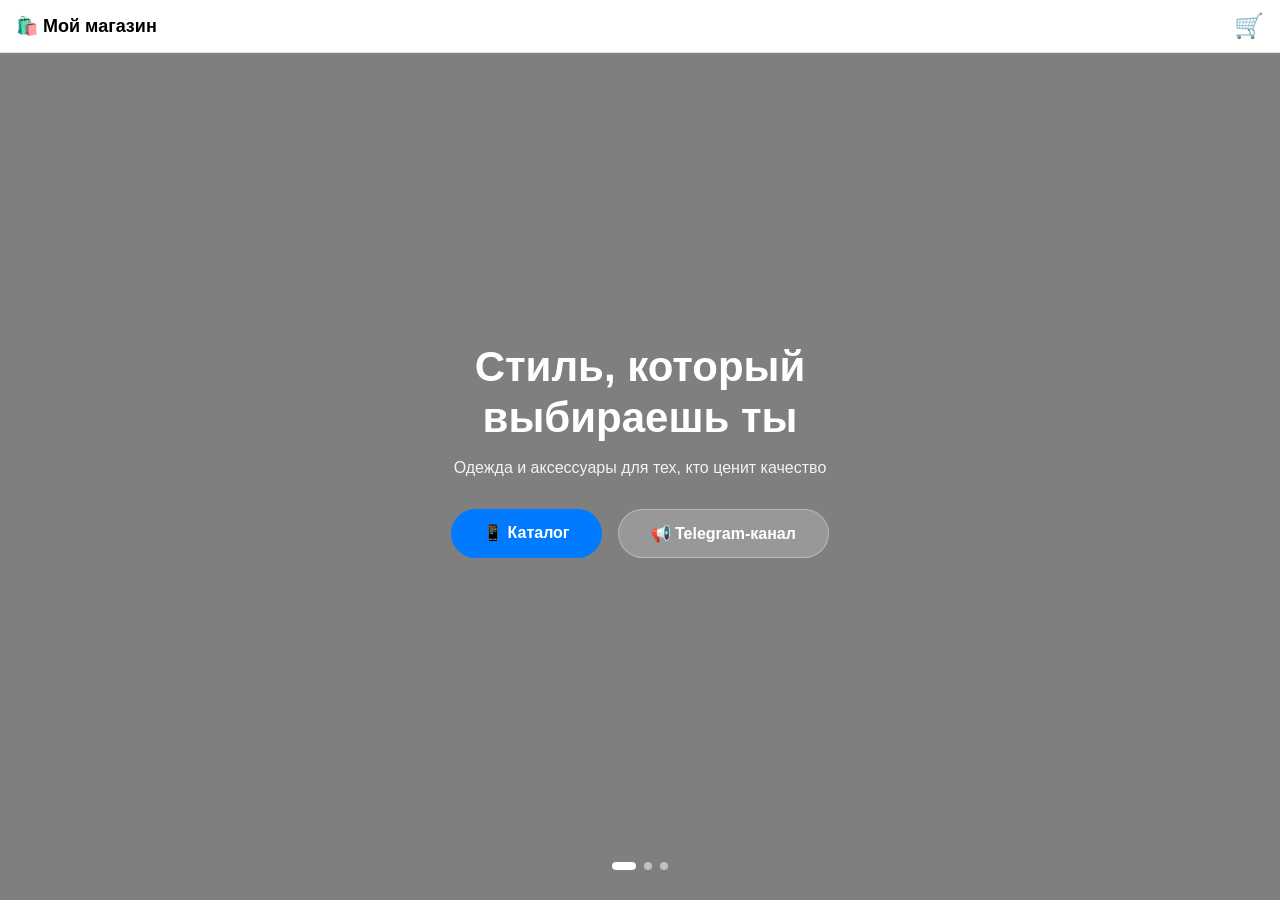
==== index.html @ 5e0961f3 "Add files via upload" ====
<!DOCTYPE html>
<html lang="ru">
<head>
    <meta charset="UTF-8">
    <meta name="viewport" content="width=device-width, initial-scale=1.0, viewport-fit=cover">
    <title>Мой магазин</title>
    <link rel="stylesheet" href="style.css">
    <script src="https://telegram.org/js/telegram-web-app.js"></script>
</head>
<body>
    <!-- Шапка с корзиной -->
    <div class="header">
        <div class="logo">🛍️ Мой магазин</div>
        <a href="cart.html" class="cart-icon">
            🛒
            <span class="cart-count" style="display: none;">0</span>
        </a>
    </div>

    <!-- Главный экран с фоновыми фото -->
    <div class="hero">
        <div class="background-slider">
            <div class="slide active" style="background-image: url('https://placehold.co/1920x1080/1a1a2e/white?text=Слайд+1')"></div>
            <div class="slide" style="background-image: url('https://placehold.co/1920x1080/16213e/white?text=Слайд+2')"></div>
            <div class="slide" style="background-image: url('https://placehold.co/1920x1080/0f3460/white?text=Слайд+3')"></div>
        </div>
        
        <div class="hero-content">
            <h1 class="hero-title">Стиль, который<br>выбираешь ты</h1>
            <p class="hero-subtitle">Одежда и аксессуары для тех, кто ценит качество</p>
            
            <div class="hero-buttons">
                <a href="catalog.html" class="btn btn-primary">📱 Каталог</a>
                <a href="https://t.me/your_channel" target="_blank" class="btn btn-secondary">📢 Telegram-канал</a>
            </div>
        </div>
        
        <!-- Индикаторы слайдов -->
        <div class="slider-dots">
            <span class="dot active"></span>
            <span class="dot"></span>
            <span class="dot"></span>
        </div>
    </div>

    <script src="data.js"></script>
    <script src="script.js"></script>
    <script>
        // Логика слайдера на главной
        let currentSlide = 0;
        const slides = document.querySelectorAll('.slide');
        const dots = document.querySelectorAll('.dot');
        
        function showSlide(index) {
            slides.forEach(slide => slide.classList.remove('active'));
            dots.forEach(dot => dot.classList.remove('active'));
            
            slides[index].classList.add('active');
            dots[index].classList.add('active');
            currentSlide = index;
        }
        
        function nextSlide() {
            let next = (currentSlide + 1) % slides.length;
            showSlide(next);
        }
        
        // Автоматическое перелистывание каждые 5 секунд
        setInterval(nextSlide, 5000);
        
        // Клик по точкам
        dots.forEach((dot, index) => {
            dot.addEventListener('click', () => showSlide(index));
        });
        
        updateCartCounter();
    </script>
</body>
</html>
---- style.css ----
* {
    margin: 0;
    padding: 0;
    box-sizing: border-box;
}

body {
    font-family: -apple-system, BlinkMacSystemFont, 'Segoe UI', Roboto, Helvetica, Arial, sans-serif;
    background: var(--tg-theme-bg-color, #ffffff);
    color: var(--tg-theme-text-color, #000000);
    min-height: 100vh;
}

/* Шапка */
.header {
    position: fixed;
    top: 0;
    left: 0;
    right: 0;
    display: flex;
    justify-content: space-between;
    align-items: center;
    padding: 12px 16px;
    background: var(--tg-theme-secondary-bg-color, #ffffff);
    border-bottom: 1px solid var(--tg-theme-hint-color, #e0e0e0);
    z-index: 100;
    backdrop-filter: blur(10px);
}

.logo {
    font-size: 18px;
    font-weight: 600;
}

.cart-icon {
    position: relative;
    font-size: 24px;
    text-decoration: none;
    color: var(--tg-theme-text-color, #000000);
}

.cart-count {
    position: absolute;
    top: -8px;
    right: -12px;
    background: #ff3b30;
    color: white;
    font-size: 11px;
    font-weight: bold;
    min-width: 18px;
    height: 18px;
    border-radius: 9px;
    display: flex;
    align-items: center;
    justify-content: center;
    padding: 0 5px;
}

.back-btn {
    background: none;
    border: none;
    font-size: 24px;
    cursor: pointer;
    color: var(--tg-theme-link-color, #007aff);
    padding: 0;
    width: 32px;
    text-align: left;
}

/* Главный экран с слайдером */
.hero {
    position: relative;
    height: 100vh;
    display: flex;
    align-items: center;
    justify-content: center;
    overflow: hidden;
}

.background-slider {
    position: absolute;
    top: 0;
    left: 0;
    width: 100%;
    height: 100%;
    z-index: 0;
}

.slide {
    position: absolute;
    top: 0;
    left: 0;
    width: 100%;
    height: 100%;
    background-size: cover;
    background-position: center;
    opacity: 0;
    transition: opacity 1s ease;
}

.slide.active {
    opacity: 1;
}

.slide::after {
    content: '';
    position: absolute;
    top: 0;
    left: 0;
    width: 100%;
    height: 100%;
    background: rgba(0, 0, 0, 0.5);
}

.hero-content {
    position: relative;
    z-index: 2;
    text-align: center;
    padding: 20px;
    color: white;
}

.hero-title {
    font-size: 42px;
    font-weight: 700;
    margin-bottom: 16px;
    line-height: 1.2;
}

.hero-subtitle {
    font-size: 16px;
    opacity: 0.9;
    margin-bottom: 32px;
}

.hero-buttons {
    display: flex;
    gap: 16px;
    justify-content: center;
    flex-wrap: wrap;
}

.btn {
    padding: 14px 32px;
    border-radius: 30px;
    font-size: 16px;
    font-weight: 600;
    text-decoration: none;
    transition: transform 0.2s, opacity 0.2s;
}

.btn:active {
    transform: scale(0.96);
}

.btn-primary {
    background: #007aff;
    color: white;
}

.btn-secondary {
    background: rgba(255, 255, 255, 0.2);
    backdrop-filter: blur(10px);
    color: white;
    border: 1px solid rgba(255, 255, 255, 0.3);
}

.slider-dots {
    position: absolute;
    bottom: 30px;
    left: 0;
    right: 0;
    display: flex;
    justify-content: center;
    gap: 8px;
    z-index: 2;
}

.dot {
    width: 8px;
    height: 8px;
    border-radius: 4px;
    background: rgba(255, 255, 255, 0.5);
    cursor: pointer;
    transition: all 0.3s;
}

.dot.active {
    width: 24px;
    background: white;
}

/* Каталог */
.catalog-container {
    padding-top: 70px;
    padding-bottom: 20px;
}

.catalog-header {
    padding: 20px 16px;
}

.catalog-header h1 {
    font-size: 28px;
    margin-bottom: 16px;
}

.category-filter {
    display: flex;
    gap: 10px;
    overflow-x: auto;
    padding-bottom: 8px;
}

.filter-btn {
    padding: 8px 20px;
    border-radius: 30px;
    background: var(--tg-theme-secondary-bg-color, #f0f0f0);
    border: none;
    font-size: 14px;
    cursor: pointer;
    color: var(--tg-theme-text-color, #000000);
    white-space: nowrap;
}

.filter-btn.active {
    background: #007aff;
    color: white;
}

.products-grid {
    display: grid;
    grid-template-columns: repeat(auto-fill, minmax(160px, 1fr));
    gap: 16px;
    padding: 0 16px;
}

.product-card {
    background: var(--tg-theme-secondary-bg-color, #f8f8f8);
    border-radius: 16px;
    overflow: hidden;
    cursor: pointer;
    transition: transform 0.2s;
}

.product-card:active {
    transform: scale(0.98);
}

.product-image {
    width: 100%;
    aspect-ratio: 1;
    overflow: hidden;
}

.product-image img {
    width: 100%;
    height: 100%;
    object-fit: cover;
}

.product-info {
    padding: 12px;
}

.product-name {
    font-size: 14px;
    font-weight: 500;
    margin-bottom: 4px;
}

.product-price {
    font-size: 16px;
    font-weight: 700;
    color: #007aff;
    margin-bottom: 8px;
}

.btn-quick-add {
    width: 100%;
    padding: 8px;
    background: #007aff;
    color: white;
    border: none;
    border-radius: 30px;
    font-size: 12px;
    cursor: pointer;
}

/* Карточка товара */
.product-page {
    padding-top: 70px;
    padding-bottom: 30px;
}

.product-gallery {
    padding: 16px;
}

.main-image {
    width: 100%;
    aspect-ratio: 1;
    border-radius: 20px;
    overflow: hidden;
    background: var(--tg-theme-secondary-bg-color, #f0f0f0);
}

.main-image img {
    width: 100%;
    height: 100%;
    object-fit: cover;
}

.thumbnail-list {
    display: flex;
    gap: 8px;
    margin-top: 12px;
    overflow-x: auto;
}

.thumbnail {
    width: 70px;
    height: 70px;
    border-radius: 12px;
    overflow: hidden;
    cursor: pointer;
    opacity: 0.6;
    transition: opacity 0.2s;
}

.thumbnail.active {
    opacity: 1;
    border: 2px solid #007aff;
}

.thumbnail img {
    width: 100%;
    height: 100%;
    object-fit: cover;
}

.product-details {
    padding: 0 16px;
}

.product-title {
    font-size: 24px;
    font-weight: 700;
    margin-bottom: 8px;
}

.product-price-large {
    font-size: 28px;
    font-weight: 700;
    color: #007aff;
    margin-bottom: 20px;
}

.product-description {
    margin-bottom: 20px;
}

.product-description h3 {
    font-size: 16px;
    margin-bottom: 8px;
}

.product-description p {
    color: var(--tg-theme-hint-color, #666);
    line-height: 1.5;
}

.size-selector, .quantity-selector {
    margin-bottom: 20px;
}

.size-selector h3, .quantity-selector h3 {
    font-size: 16px;
    margin-bottom: 10px;
}

.size-buttons {
    display: flex;
    gap: 10px;
    flex-wrap: wrap;
}

.size-btn {
    min-width: 50px;
    padding: 10px 16px;
    border-radius: 30px;
    background: var(--tg-theme-secondary-bg-color, #f0f0f0);
    border: 1px solid transparent;
    cursor: pointer;
    color: var(--tg-theme-text-color, #000000);
}

.size-btn.active {
    background: #007aff;
    color: white;
}

.quantity-controls {
    display: flex;
    align-items: center;
    gap: 16px;
}

.qty-btn {
    width: 40px;
    height: 40px;
    border-radius: 20px;
    background: var(--tg-theme-secondary-bg-color, #f0f0f0);
    border: none;
    font-size: 20px;
    cursor: pointer;
}

.quantity {
    font-size: 18px;
    font-weight: 600;
    min-width: 30px;
    text-align: center;
}

.btn-add-to-cart {
    width: 100%;
    padding: 16px;
    background: #007aff;
    color: white;
    border: none;
    border-radius: 30px;
    font-size: 16px;
    font-weight: 600;
    cursor: pointer;
    margin-top: 10px;
}

/* Корзина */
.cart-container {
    padding-top: 70px;
    padding-bottom: 30px;
    min-height: 100vh;
}

.cart-items {
    padding: 16px;
}

.cart-item {
    display: flex;
    gap: 12px;
    padding: 12px;
    background: var(--tg-theme-secondary-bg-color, #f8f8f8);
    border-radius: 16px;
    margin-bottom: 12px;
}

.cart-item-image {
    width: 70px;
    height: 70px;
    border-radius: 12px;
    object-fit: cover;
}

.cart-item-details {
    flex: 1;
}

.cart-item-title {
    font-weight: 600;
    margin-bottom: 4px;
}

.cart-item-size {
    font-size: 12px;
    color: var(--tg-theme-hint-color, #666);
    margin-bottom: 4px;
}

.cart-item-price {
    font-weight: 700;
    color: #007aff;
}

.cart-item-actions {
    display: flex;
    flex-direction: column;
    justify-content: space-between;
    align-items: flex-end;
}

.cart-quantity {
    display: flex;
    align-items: center;
    gap: 8px;
}

.cart-qty-btn {
    width: 28px;
    height: 28px;
    border-radius: 14px;
    background: var(--tg-theme-bg-color, #e0e0e0);
    border: none;
    font-size: 16px;
    cursor: pointer;
}

.cart-remove-btn {
    background: none;
    border: none;
    font-size: 20px;
    cursor: pointer;
    opacity: 0.6;
}

.empty-cart {
    display: flex;
    flex-direction: column;
    align-items: center;
    justify-content: center;
    padding: 60px 20px;
    text-align: center;
}

.empty-cart-icon {
    font-size: 64px;
    margin-bottom: 16px;
}

.cart-summary {
    padding: 16px;
    border-top: 1px solid var(--tg-theme-hint-color, #e0e0e0);
    margin-top: 16px;
}

.summary-row {
    display: flex;
    justify-content: space-between;
    padding: 8px 0;
}

.summary-row.total {
    font-size: 18px;
    font-weight: 700;
    border-top: 1px solid var(--tg-theme-hint-color, #e0e0e0);
    margin-top: 8px;
    padding-top: 12px;
}

.btn-checkout {
    width: 100%;
    padding: 16px;
    background: #007aff;
    color: white;
    border: none;
    border-radius: 30px;
    font-size: 16px;
    font-weight: 600;
    cursor: pointer;
    margin-top: 16px;
}

.checkout-note {
    text-align: center;
    font-size: 12px;
    color: var(--tg-theme-hint-color, #666);
    margin-top: 12px;
}
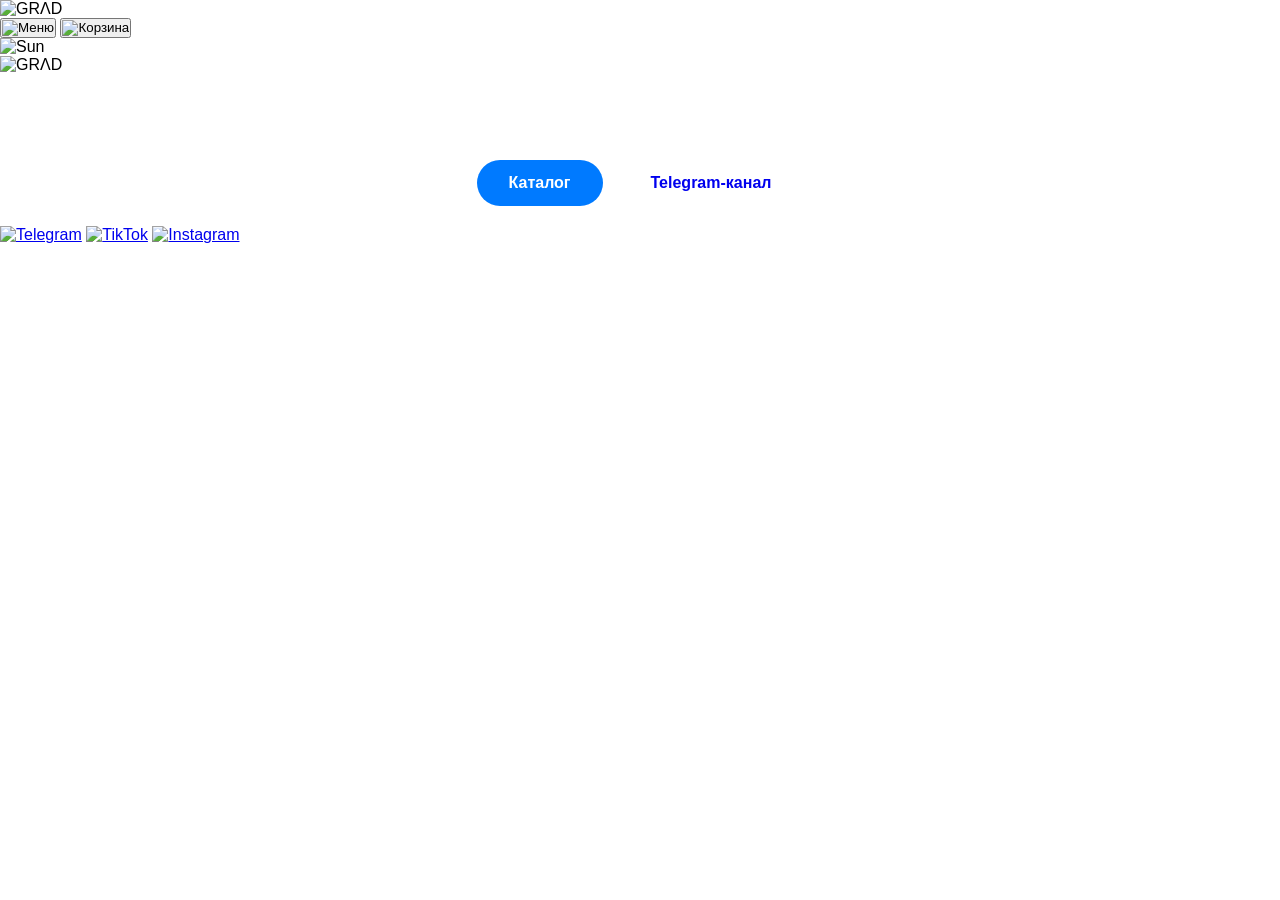
==== commit 9a3d6559: "Update index.html" ====
--- a/index.html
+++ b/index.html
@@ -2,78 +2,117 @@
 <html lang="ru">
 <head>
     <meta charset="UTF-8">
-    <meta name="viewport" content="width=device-width, initial-scale=1.0, viewport-fit=cover">
-    <title>Мой магазин</title>
+    <meta name="viewport" content="width=device-width, initial-scale=1.0, viewport-fit=cover, user-scalable=no">
+    <title>GRAAD | Главная</title>
     <link rel="stylesheet" href="style.css">
     <script src="https://telegram.org/js/telegram-web-app.js"></script>
+    
+    <!-- Шрифт Bebas Neue Cyrillic -->
+    <link href="https://fonts.googleapis.com/css2?family=Bebas+Neue&display=swap" rel="stylesheet">
+    <style>
+        @font-face {
+            font-family: 'Bebas Neue Cyrillic';
+            src: url('https://fonts.cdnfonts.com/css/bebas-neue') format('truetype');
+            font-weight: normal;
+            font-style: normal;
+        }
+    </style>
 </head>
 <body>
-    <!-- Шапка с корзиной -->
-    <div class="header">
-        <div class="logo">🛍️ Мой магазин</div>
-        <a href="cart.html" class="cart-icon">
-            🛒
-            <span class="cart-count" style="display: none;">0</span>
-        </a>
-    </div>
+    <!-- Хедер с эффектом стекла -->
+    <header class="glass-header">
+        <div class="header-left">
+            <img src="logo.svg" alt="GRΛD" class="logo-icon">
+        </div>
+        <div class="header-right">
+            <button class="icon-btn" id="menuBtn">
+                <img src="menu.svg" alt="Меню">
+            </button>
+            <button class="icon-btn" id="cartBtn">
+                <img src="cart.svg" alt="Корзина">
+                <span class="cart-count" style="display: none;">0</span>
+            </button>
+        </div>
+    </header>
 
-    <!-- Главный экран с фоновыми фото -->
-    <div class="hero">
-        <div class="background-slider">
-            <div class="slide active" style="background-image: url('https://placehold.co/1920x1080/1a1a2e/white?text=Слайд+1')"></div>
-            <div class="slide" style="background-image: url('https://placehold.co/1920x1080/16213e/white?text=Слайд+2')"></div>
-            <div class="slide" style="background-image: url('https://placehold.co/1920x1080/0f3460/white?text=Слайд+3')"></div>
-        </div>
-        
-        <div class="hero-content">
-            <h1 class="hero-title">Стиль, который<br>выбираешь ты</h1>
-            <p class="hero-subtitle">Одежда и аксессуары для тех, кто ценит качество</p>
-            
-            <div class="hero-buttons">
-                <a href="catalog.html" class="btn btn-primary">📱 Каталог</a>
-                <a href="https://t.me/your_channel" target="_blank" class="btn btn-secondary">📢 Telegram-канал</a>
+    <!-- Анимационный экран загрузки (появляется поверх всего) -->
+    <div class="splash-screen" id="splashScreen">
+        <div class="splash-container">
+            <div class="splash-sun" id="splashSun">
+                <img src="sun.svg" alt="Sun">
             </div>
-        </div>
-        
-        <!-- Индикаторы слайдов -->
-        <div class="slider-dots">
-            <span class="dot active"></span>
-            <span class="dot"></span>
-            <span class="dot"></span>
+            <div class="splash-text" id="splashText">
+                <img src="text.svg" alt="GRΛD">
+            </div>
         </div>
     </div>
 
+    <!-- Основной контент (изначально скрыт) -->
+    <main class="main-content hidden" id="mainContent">
+        <!-- Фоновый слайдер во весь экран -->
+        <div class="fullscreen-slider" id="fullscreenSlider">
+            <div class="slider-slide active" style="background-image: url('1.jpg')"></div>
+            <div class="slider-slide" style="background-image: url('2.jpg')"></div>
+            <div class="slider-slide" style="background-image: url('3.jpg')"></div>
+            <div class="slider-slide" style="background-image: url('4.jpg')"></div>
+            <div class="slider-overlay"></div>
+        </div>
+
+        <!-- Контент поверх слайдера -->
+        <div class="hero-content">
+            <h1 class="hero-title" id="heroTitle">Одежда с брянским духом</h1>
+            
+            <div class="hero-buttons" id="heroButtons">
+                <a href="catalog.html" class="btn btn-primary">Каталог</a>
+                <a href="https://t.me/your_channel" target="_blank" class="btn btn-outline">Telegram-канал</a>
+            </div>
+        </div>
+
+        <!-- Нижние иконки соцсетей -->
+        <div class="social-icons" id="socialIcons">
+            <a href="#" class="social-link"><img src="telegram.svg" alt="Telegram"></a>
+            <a href="#" class="social-link"><img src="tiktok.svg" alt="TikTok"></a>
+            <a href="#" class="social-link"><img src="instagram.svg" alt="Instagram"></a>
+        </div>
+    </main>
+
     <script src="data.js"></script>
     <script src="script.js"></script>
-    <script>
-        // Логика слайдера на главной
-        let currentSlide = 0;
-        const slides = document.querySelectorAll('.slide');
-        const dots = document.querySelectorAll('.dot');
+
+<script>
+    // Используем sessionStorage — данные живут только до закрытия вкладки/приложения
+    const hasSeenAnimation = sessionStorage.getItem('grad_splash_shown');
+    
+    if (!hasSeenAnimation) {
+        // При запуске приложения — показываем анимацию
+        sessionStorage.setItem('grad_splash_shown', 'true');
+        // Анимация запустится автоматически из script.js
+    } else {
+        // При навигации внутри приложения — сразу показываем контент
+        const splashScreen = document.getElementById('splashScreen');
+        const mainContent = document.getElementById('mainContent');
         
-        function showSlide(index) {
-            slides.forEach(slide => slide.classList.remove('active'));
-            dots.forEach(dot => dot.classList.remove('active'));
+        if (splashScreen && mainContent) {
+            splashScreen.style.display = 'none';
+            mainContent.classList.remove('hidden');
             
-            slides[index].classList.add('active');
-            dots[index].classList.add('active');
-            currentSlide = index;
+            document.body.classList.add('has-slider');
+            
+            if (typeof startBackgroundSlider === 'function') {
+                startBackgroundSlider();
+            }
+            
+            setTimeout(() => {
+                const heroTitle = document.getElementById('heroTitle');
+                const heroButtons = document.getElementById('heroButtons');
+                const socialIcons = document.getElementById('socialIcons');
+                
+                if (heroTitle) heroTitle.classList.add('visible');
+                if (heroButtons) heroButtons.classList.add('visible');
+                if (socialIcons) socialIcons.classList.add('visible');
+            }, 100);
         }
-        
-        function nextSlide() {
-            let next = (currentSlide + 1) % slides.length;
-            showSlide(next);
-        }
-        
-        // Автоматическое перелистывание каждые 5 секунд
-        setInterval(nextSlide, 5000);
-        
-        // Клик по точкам
-        dots.forEach((dot, index) => {
-            dot.addEventListener('click', () => showSlide(index));
-        });
-        
-        updateCartCounter();
-    </script>
+    }
+</script>
 </body>
-</html>+</html>
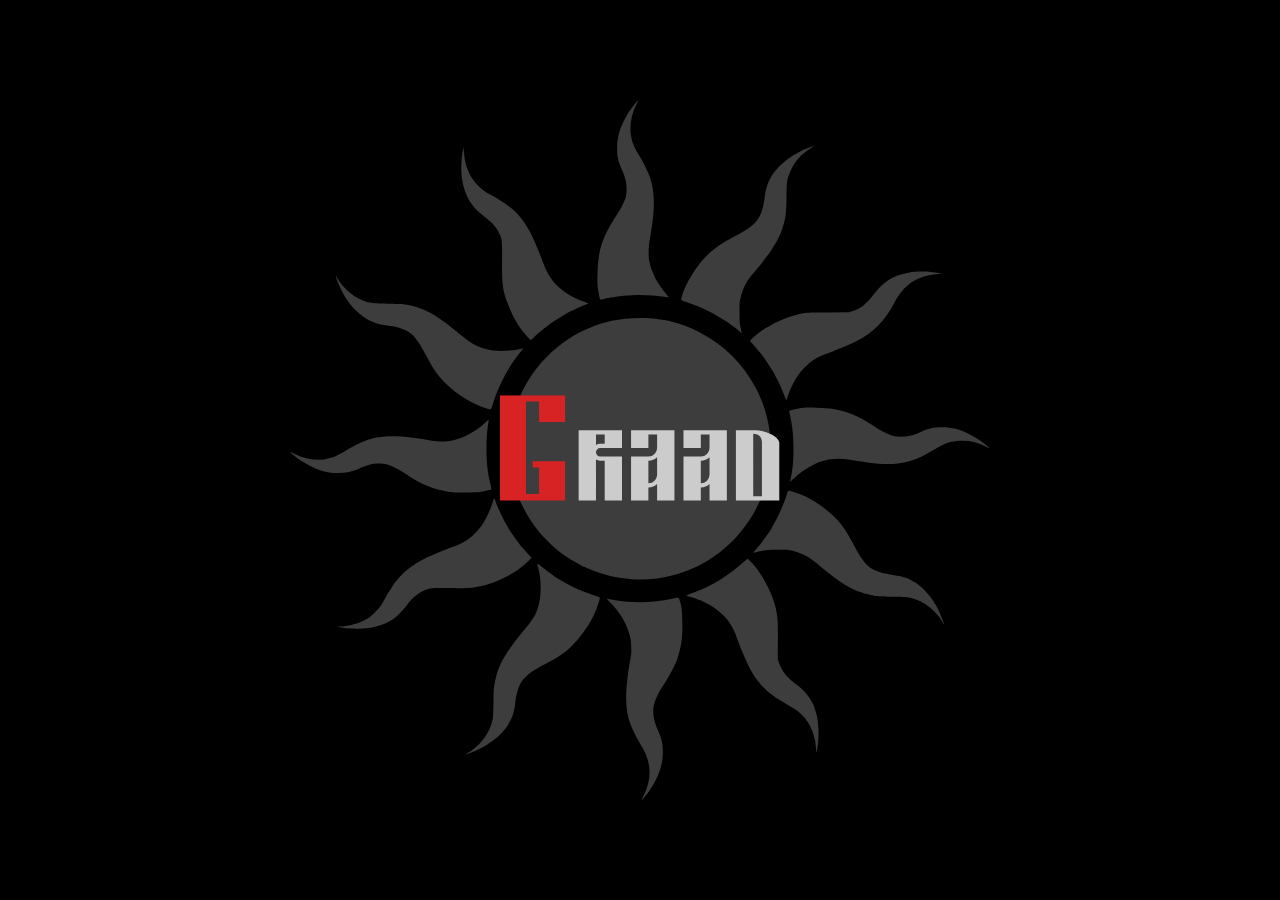
==== commit 90d10b99: "Update index.html" ====
--- a/index.html
+++ b/index.html
@@ -64,7 +64,7 @@
             
             <div class="hero-buttons" id="heroButtons">
                 <a href="catalog.html" class="btn btn-primary">Каталог</a>
-                <a href="https://t.me/your_channel" target="_blank" class="btn btn-outline">Telegram-канал</a>
+                <a href="https://t.me/graad32" target="_blank" class="btn btn-outline">Telegram-канал</a>
             </div>
         </div>
 
--- a/style.css
+++ b/style.css
@@ -1,18 +1,30 @@
+/* ========== ГЛОБАЛЬНЫЕ СТИЛИ ========== */
 * {
     margin: 0;
     padding: 0;
     box-sizing: border-box;
+    -webkit-tap-highlight-color: transparent;
+}
+
+/* Фон чёрный только для страниц без слайдера (каталог, карточка, корзина) */
+html, body {
+    background-color: #000000;
+    min-height: 100vh;
 }
 
 body {
-    font-family: -apple-system, BlinkMacSystemFont, 'Segoe UI', Roboto, Helvetica, Arial, sans-serif;
-    background: var(--tg-theme-bg-color, #ffffff);
-    color: var(--tg-theme-text-color, #000000);
-    min-height: 100vh;
-}
-
-/* Шапка */
-.header {
+    font-family: 'Bebas Neue Cyrillic', 'Bebas Neue', sans-serif;
+    overflow-x: hidden;
+    position: relative;
+}
+
+/* На главной странице фон не должен перекрывать слайдер */
+body.has-slider {
+    background-color: transparent;
+}
+
+/* ========== ХЕДЕР СО СТЕКЛОМ ========== */
+.glass-header {
     position: fixed;
     top: 0;
     left: 0;
@@ -20,31 +32,52 @@
     display: flex;
     justify-content: space-between;
     align-items: center;
-    padding: 12px 16px;
-    background: var(--tg-theme-secondary-bg-color, #ffffff);
-    border-bottom: 1px solid var(--tg-theme-hint-color, #e0e0e0);
+    padding: 16px 20px;
+    background: rgba(255, 255, 255, 0.05);
+    backdrop-filter: blur(15px);
+    -webkit-backdrop-filter: blur(15px);
     z-index: 100;
-    backdrop-filter: blur(10px);
-}
-
-.logo {
-    font-size: 18px;
-    font-weight: 600;
-}
-
-.cart-icon {
+    transition: all 0.3s ease;
+}
+
+.header-left,
+.header-right {
+    display: flex;
+    align-items: center;
+    gap: 16px;
+}
+
+.logo-icon {
+    height: 32px;
+    width: auto;
+}
+
+.icon-btn {
+    background: none;
+    border: none;
+    padding: 0;
+    cursor: pointer;
+    transition: opacity 0.2s;
     position: relative;
-    font-size: 24px;
-    text-decoration: none;
-    color: var(--tg-theme-text-color, #000000);
-}
-
+}
+
+.icon-btn img {
+    width: 24px;
+    height: 24px;
+    display: block;
+}
+
+.icon-btn:active {
+    opacity: 0.7;
+}
+
+/* Счётчик корзины */
 .cart-count {
     position: absolute;
     top: -8px;
     right: -12px;
-    background: #ff3b30;
-    color: white;
+    background: #8A1538;
+    color: #E6E6E6;
     font-size: 11px;
     font-weight: bold;
     min-width: 18px;
@@ -54,516 +87,315 @@
     align-items: center;
     justify-content: center;
     padding: 0 5px;
-}
-
-.back-btn {
-    background: none;
-    border: none;
-    font-size: 24px;
-    cursor: pointer;
-    color: var(--tg-theme-link-color, #007aff);
-    padding: 0;
-    width: 32px;
-    text-align: left;
-}
-
-/* Главный экран с слайдером */
-.hero {
+    font-family: monospace;
+}
+
+/* ========== АНИМАЦИОННЫЙ ЭКРАН (Splash) ========== */
+.splash-screen {
+    position: fixed;
+    top: 0;
+    left: 0;
+    width: 100%;
+    height: 100%;
+    background: #000000;
+    z-index: 1000;
+    display: flex;
+    flex-direction: column;
+    justify-content: center;
+    align-items: center;
+    overflow: hidden;
+}
+
+.splash-container {
     position: relative;
-    height: 100vh;
-    display: flex;
-    align-items: center;
-    justify-content: center;
+    width: 100%;
+    height: 100%;
+    display: flex;
+    justify-content: center;
+    align-items: center;
+}
+
+.splash-sun {
+    position: absolute;
+    bottom: -100%;
+    left: 50%;
+    transform: translateX(-50%);
+    width: 600px;
+    height: 600px;
+    transition: bottom 1.2s cubic-bezier(0.4, 0, 0.2, 1);
+    z-index: 1;
+    pointer-events: none;
+}
+
+.splash-sun img {
+    width: 100%;
+    height: 100%;
+    object-fit: contain;
+}
+
+.splash-text {
+    position: absolute;
+    top: 50%;
+    left: 50%;
+    transform: translate(-50%, -50%) scale(0);
+    width: 280px;
+    opacity: 0;
+    z-index: 2;
+    transition: transform 0.6s cubic-bezier(0.34, 1.2, 0.64, 1), opacity 0.4s ease;
+    pointer-events: none;
+}
+
+.splash-text img {
+    width: 100%;
+    height: auto;
+}
+
+.splash-screen.animate-in .splash-sun {
+    bottom: 50%;
+    transform: translateX(-50%) translateY(50%);
+}
+
+.splash-screen.animate-in .splash-text {
+    transform: translate(-50%, -50%) scale(1);
+    opacity: 1;
+}
+
+.splash-screen.animate-out .splash-text {
+    transform: translate(-50%, -50%) scale(0);
+    opacity: 0;
+    transition: transform 0.5s ease, opacity 0.3s ease;
+}
+
+.splash-screen.animate-out .splash-sun {
+    bottom: -100%;
+    transition: bottom 0.8s ease-in;
+}
+
+/* ========== ПОЛНОЭКРАННЫЙ ФОНОВЫЙ СЛАЙДЕР ========== */
+.fullscreen-slider {
+    position: fixed;
+    top: 0;
+    left: 0;
+    width: 100%;
+    height: 100%;
+    z-index: 0;
     overflow: hidden;
 }
 
-.background-slider {
+.slider-slide {
     position: absolute;
     top: 0;
     left: 0;
     width: 100%;
     height: 100%;
-    z-index: 0;
-}
-
-.slide {
+    background-size: cover;
+    background-position: center;
+    background-repeat: no-repeat;
+    opacity: 0;
+    transition: opacity 1.2s ease-in-out;
+}
+
+.slider-slide.active {
+    opacity: 1;
+}
+
+.slider-overlay {
     position: absolute;
     top: 0;
     left: 0;
     width: 100%;
     height: 100%;
-    background-size: cover;
-    background-position: center;
-    opacity: 0;
-    transition: opacity 1s ease;
-}
-
-.slide.active {
-    opacity: 1;
-}
-
-.slide::after {
-    content: '';
-    position: absolute;
-    top: 0;
-    left: 0;
-    width: 100%;
-    height: 100%;
     background: rgba(0, 0, 0, 0.5);
+    z-index: 1;
+}
+
+/* ========== ОСНОВНОЙ КОНТЕНТ ПОВЕРХ СЛАЙДЕРА ========== */
+.main-content {
+    position: relative;
+    min-height: 100vh;
+    overflow: hidden;
+}
+
+.main-content.hidden {
+    display: none;
 }
 
 .hero-content {
     position: relative;
     z-index: 2;
+    display: flex;
+    flex-direction: column;
+    align-items: center;
+    justify-content: center;
+    min-height: 100vh;
+    padding: 100px 20px 100px;
     text-align: center;
-    padding: 20px;
-    color: white;
 }
 
 .hero-title {
-    font-size: 42px;
-    font-weight: 700;
-    margin-bottom: 16px;
-    line-height: 1.2;
-}
-
-.hero-subtitle {
-    font-size: 16px;
-    opacity: 0.9;
-    margin-bottom: 32px;
+    font-size: 48px;
+    font-weight: 400;
+    letter-spacing: 2px;
+    color: #fff;
+    text-shadow: 0 2px 10px rgba(0, 0, 0, 0.3);
+    margin-bottom: 40px;
+    opacity: 0;
+    transform: translateY(20px);
+    transition: opacity 0.8s ease, transform 0.8s ease;
+}
+
+.hero-title.visible {
+    opacity: 1;
+    transform: translateY(0);
 }
 
 .hero-buttons {
     display: flex;
+    flex-direction: row;
     gap: 16px;
     justify-content: center;
     flex-wrap: wrap;
+    opacity: 0;
+    transform: translateY(20px);
+    transition: opacity 0.8s ease 0.2s, transform 0.8s ease 0.2s;
+}
+
+.hero-buttons.visible {
+    opacity: 1;
+    transform: translateY(0);
 }
 
 .btn {
-    padding: 14px 32px;
-    border-radius: 30px;
-    font-size: 16px;
-    font-weight: 600;
+    padding: 14px 36px;
+    border-radius: 60px;
+    font-size: 18px;
+    font-weight: 400;
+    letter-spacing: 1px;
     text-decoration: none;
-    transition: transform 0.2s, opacity 0.2s;
-}
-
-.btn:active {
+    transition: all 0.2s ease;
+    font-family: 'Bebas Neue Cyrillic', 'Bebas Neue', sans-serif;
+    cursor: pointer;
+    display: inline-block;
+}
+
+.btn-primary {
+    background: #8A1538;
+    color: #E6E6E6;
+    border: none;
+}
+
+.btn-primary:active {
     transform: scale(0.96);
-}
-
-.btn-primary {
-    background: #007aff;
-    color: white;
-}
-
-.btn-secondary {
-    background: rgba(255, 255, 255, 0.2);
-    backdrop-filter: blur(10px);
-    color: white;
-    border: 1px solid rgba(255, 255, 255, 0.3);
-}
-
-.slider-dots {
-    position: absolute;
-    bottom: 30px;
+    background: #6d0f2c;
+}
+
+.btn-outline {
+    background: transparent;
+    color: #E6E6E6;
+    border: 1.5px solid #E6E6E6;
+}
+
+.btn-outline:active {
+    transform: scale(0.96);
+    background: rgba(230, 230, 230, 0.1);
+}
+
+/* Социальные иконки внизу */
+.social-icons {
+    position: fixed;
+    bottom: 20px;
     left: 0;
     right: 0;
     display: flex;
     justify-content: center;
-    gap: 8px;
-    z-index: 2;
-}
-
-.dot {
-    width: 8px;
-    height: 8px;
-    border-radius: 4px;
-    background: rgba(255, 255, 255, 0.5);
-    cursor: pointer;
-    transition: all 0.3s;
-}
-
-.dot.active {
+    gap: 32px;
+    z-index: 10;
+    opacity: 0;
+    transform: translateY(20px);
+    transition: opacity 0.6s ease 0.4s, transform 0.6s ease 0.4s;
+}
+
+.social-icons.visible {
+    opacity: 1;
+    transform: translateY(0);
+}
+
+.social-link {
+    display: flex;
+    align-items: center;
+    justify-content: center;
+    transition: opacity 0.2s;
+}
+
+.social-link img {
     width: 24px;
-    background: white;
-}
-
-/* Каталог */
-.catalog-container {
-    padding-top: 70px;
-    padding-bottom: 20px;
-}
-
-.catalog-header {
-    padding: 20px 16px;
-}
-
-.catalog-header h1 {
-    font-size: 28px;
-    margin-bottom: 16px;
-}
-
-.category-filter {
-    display: flex;
-    gap: 10px;
-    overflow-x: auto;
-    padding-bottom: 8px;
-}
-
-.filter-btn {
-    padding: 8px 20px;
-    border-radius: 30px;
-    background: var(--tg-theme-secondary-bg-color, #f0f0f0);
-    border: none;
-    font-size: 14px;
-    cursor: pointer;
-    color: var(--tg-theme-text-color, #000000);
-    white-space: nowrap;
-}
-
-.filter-btn.active {
-    background: #007aff;
-    color: white;
-}
-
-.products-grid {
-    display: grid;
-    grid-template-columns: repeat(auto-fill, minmax(160px, 1fr));
-    gap: 16px;
-    padding: 0 16px;
-}
-
-.product-card {
-    background: var(--tg-theme-secondary-bg-color, #f8f8f8);
-    border-radius: 16px;
-    overflow: hidden;
-    cursor: pointer;
-    transition: transform 0.2s;
-}
-
-.product-card:active {
-    transform: scale(0.98);
-}
-
-.product-image {
-    width: 100%;
-    aspect-ratio: 1;
-    overflow: hidden;
-}
-
-.product-image img {
-    width: 100%;
-    height: 100%;
-    object-fit: cover;
-}
-
-.product-info {
-    padding: 12px;
-}
-
-.product-name {
-    font-size: 14px;
-    font-weight: 500;
-    margin-bottom: 4px;
-}
-
-.product-price {
-    font-size: 16px;
-    font-weight: 700;
-    color: #007aff;
-    margin-bottom: 8px;
-}
-
-.btn-quick-add {
-    width: 100%;
-    padding: 8px;
-    background: #007aff;
-    color: white;
-    border: none;
-    border-radius: 30px;
-    font-size: 12px;
-    cursor: pointer;
-}
-
-/* Карточка товара */
-.product-page {
-    padding-top: 70px;
-    padding-bottom: 30px;
-}
-
-.product-gallery {
-    padding: 16px;
-}
-
-.main-image {
-    width: 100%;
-    aspect-ratio: 1;
-    border-radius: 20px;
-    overflow: hidden;
-    background: var(--tg-theme-secondary-bg-color, #f0f0f0);
-}
-
-.main-image img {
-    width: 100%;
-    height: 100%;
-    object-fit: cover;
-}
-
-.thumbnail-list {
-    display: flex;
-    gap: 8px;
-    margin-top: 12px;
-    overflow-x: auto;
-}
-
-.thumbnail {
-    width: 70px;
-    height: 70px;
-    border-radius: 12px;
-    overflow: hidden;
-    cursor: pointer;
+    height: 24px;
+    opacity: 0.8;
+}
+
+.social-link:active {
     opacity: 0.6;
-    transition: opacity 0.2s;
-}
-
-.thumbnail.active {
-    opacity: 1;
-    border: 2px solid #007aff;
-}
-
-.thumbnail img {
-    width: 100%;
-    height: 100%;
-    object-fit: cover;
-}
-
-.product-details {
-    padding: 0 16px;
-}
-
-.product-title {
-    font-size: 24px;
-    font-weight: 700;
-    margin-bottom: 8px;
-}
-
-.product-price-large {
-    font-size: 28px;
-    font-weight: 700;
-    color: #007aff;
-    margin-bottom: 20px;
-}
-
-.product-description {
-    margin-bottom: 20px;
-}
-
-.product-description h3 {
-    font-size: 16px;
-    margin-bottom: 8px;
-}
-
-.product-description p {
-    color: var(--tg-theme-hint-color, #666);
-    line-height: 1.5;
-}
-
-.size-selector, .quantity-selector {
-    margin-bottom: 20px;
-}
-
-.size-selector h3, .quantity-selector h3 {
-    font-size: 16px;
-    margin-bottom: 10px;
-}
-
-.size-buttons {
-    display: flex;
-    gap: 10px;
-    flex-wrap: wrap;
-}
-
-.size-btn {
-    min-width: 50px;
-    padding: 10px 16px;
-    border-radius: 30px;
-    background: var(--tg-theme-secondary-bg-color, #f0f0f0);
-    border: 1px solid transparent;
-    cursor: pointer;
-    color: var(--tg-theme-text-color, #000000);
-}
-
-.size-btn.active {
-    background: #007aff;
-    color: white;
-}
-
-.quantity-controls {
-    display: flex;
-    align-items: center;
-    gap: 16px;
-}
-
-.qty-btn {
-    width: 40px;
-    height: 40px;
-    border-radius: 20px;
-    background: var(--tg-theme-secondary-bg-color, #f0f0f0);
-    border: none;
-    font-size: 20px;
-    cursor: pointer;
-}
-
-.quantity {
-    font-size: 18px;
-    font-weight: 600;
-    min-width: 30px;
-    text-align: center;
-}
-
-.btn-add-to-cart {
-    width: 100%;
-    padding: 16px;
-    background: #007aff;
-    color: white;
-    border: none;
-    border-radius: 30px;
-    font-size: 16px;
-    font-weight: 600;
-    cursor: pointer;
-    margin-top: 10px;
-}
-
-/* Корзина */
-.cart-container {
-    padding-top: 70px;
-    padding-bottom: 30px;
-    min-height: 100vh;
-}
-
-.cart-items {
-    padding: 16px;
-}
-
-.cart-item {
-    display: flex;
-    gap: 12px;
-    padding: 12px;
-    background: var(--tg-theme-secondary-bg-color, #f8f8f8);
-    border-radius: 16px;
-    margin-bottom: 12px;
-}
-
-.cart-item-image {
-    width: 70px;
-    height: 70px;
-    border-radius: 12px;
-    object-fit: cover;
-}
-
-.cart-item-details {
-    flex: 1;
-}
-
-.cart-item-title {
-    font-weight: 600;
-    margin-bottom: 4px;
-}
-
-.cart-item-size {
-    font-size: 12px;
-    color: var(--tg-theme-hint-color, #666);
-    margin-bottom: 4px;
-}
-
-.cart-item-price {
-    font-weight: 700;
-    color: #007aff;
-}
-
-.cart-item-actions {
-    display: flex;
-    flex-direction: column;
-    justify-content: space-between;
-    align-items: flex-end;
-}
-
-.cart-quantity {
-    display: flex;
-    align-items: center;
-    gap: 8px;
-}
-
-.cart-qty-btn {
-    width: 28px;
-    height: 28px;
-    border-radius: 14px;
-    background: var(--tg-theme-bg-color, #e0e0e0);
-    border: none;
-    font-size: 16px;
-    cursor: pointer;
-}
-
-.cart-remove-btn {
-    background: none;
-    border: none;
-    font-size: 20px;
-    cursor: pointer;
-    opacity: 0.6;
-}
-
-.empty-cart {
-    display: flex;
-    flex-direction: column;
-    align-items: center;
-    justify-content: center;
-    padding: 60px 20px;
-    text-align: center;
-}
-
-.empty-cart-icon {
-    font-size: 64px;
-    margin-bottom: 16px;
-}
-
-.cart-summary {
-    padding: 16px;
-    border-top: 1px solid var(--tg-theme-hint-color, #e0e0e0);
-    margin-top: 16px;
-}
-
-.summary-row {
-    display: flex;
-    justify-content: space-between;
-    padding: 8px 0;
-}
-
-.summary-row.total {
-    font-size: 18px;
-    font-weight: 700;
-    border-top: 1px solid var(--tg-theme-hint-color, #e0e0e0);
-    margin-top: 8px;
-    padding-top: 12px;
-}
-
-.btn-checkout {
-    width: 100%;
-    padding: 16px;
-    background: #007aff;
-    color: white;
-    border: none;
-    border-radius: 30px;
-    font-size: 16px;
-    font-weight: 600;
-    cursor: pointer;
-    margin-top: 16px;
-}
-
-.checkout-note {
-    text-align: center;
-    font-size: 12px;
-    color: var(--tg-theme-hint-color, #666);
-    margin-top: 12px;
-}+}
+
+/* ========== АДАПТАЦИЯ ========== */
+@media (max-width: 600px) {
+    .splash-sun {
+        width: 400px;
+        height: 400px;
+    }
+    
+    .splash-text {
+        width: 200px;
+    }
+    
+    .hero-title {
+        font-size: 36px;
+        letter-spacing: 1px;
+    }
+    
+    .btn {
+        padding: 12px 28px;
+        font-size: 16px;
+    }
+    
+    .social-icons {
+        gap: 24px;
+        bottom: 16px;
+    }
+    
+    .social-link img {
+        width: 20px;
+        height: 20px;
+    }
+    
+    .glass-header {
+        padding: 12px 16px;
+    }
+    
+    .logo-icon {
+        height: 28px;
+    }
+    
+    .icon-btn img {
+        width: 22px;
+        height: 22px;
+    }
+}
+
+@media (max-width: 450px) {
+    .splash-sun {
+        width: 350px;
+        height: 350px;
+    }
+    
+    .splash-text {
+        width: 180px;
+    }
+}
+
+@media (min-height: 900px) {
+    .splash-sun {
+        width: 700px;
+        height: 700px;
+    }
+}
